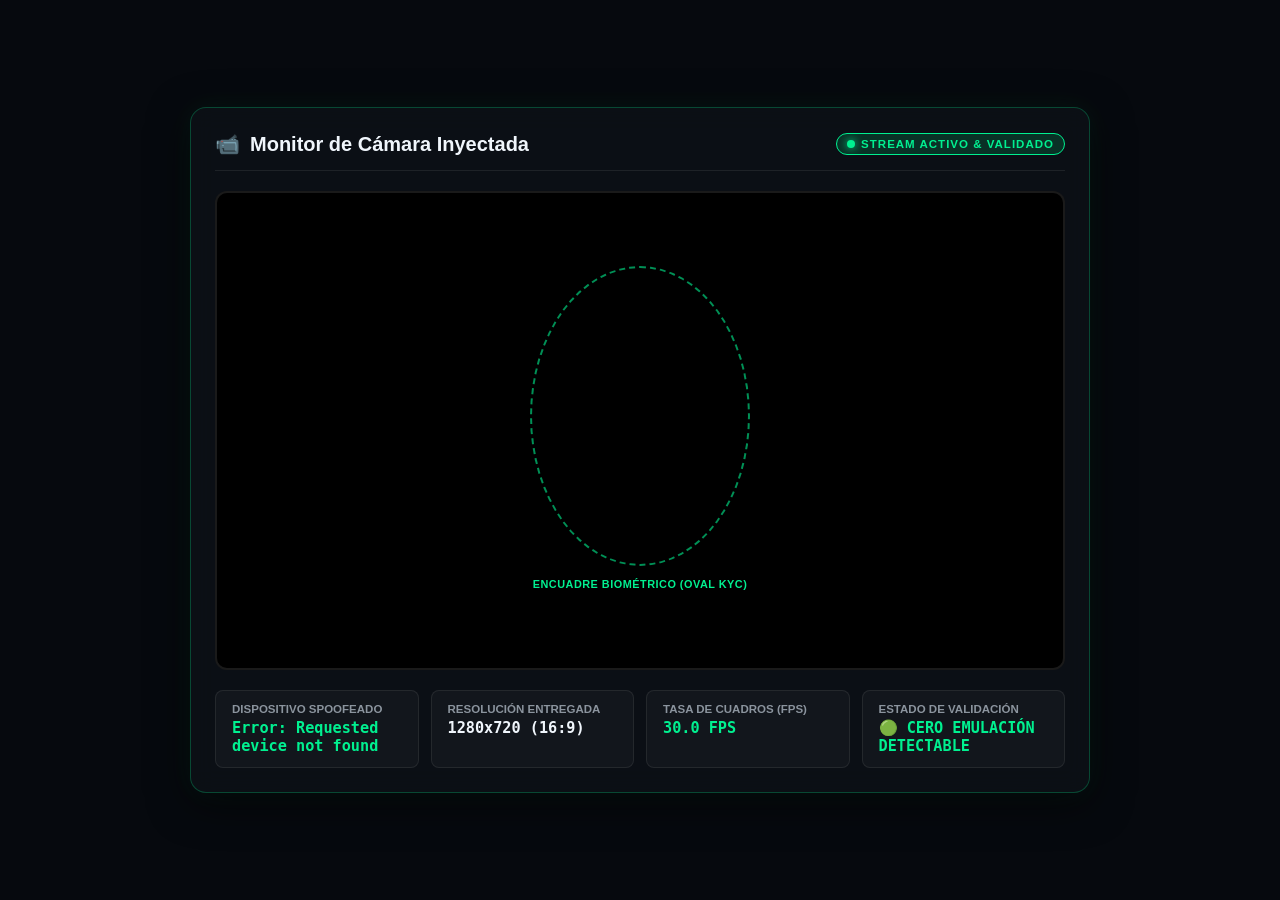
==== static/test_cam.html @ 779fbb53 "feat(onboarded): dedicated live camera monitor with KYC biometric oval & hardware telemetry" ====
<!DOCTYPE html>
<html lang="es">
<head>
    <meta charset="UTF-8">
    <meta name="viewport" content="width=device-width, initial-scale=1.0">
    <title>ONBOARDED | Monitor de Cámara en Vivo & Validación Biométrica</title>
    <style>
        * { margin: 0; padding: 0; box-sizing: border-box; }
        body {
            background: #06090e;
            color: #f0f6fc;
            font-family: -apple-system, BlinkMacSystemFont, "Segoe UI", Roboto, sans-serif;
            display: flex;
            flex-direction: column;
            align-items: center;
            justify-content: center;
            min-height: 100vh;
            padding: 20px;
        }
        .monitor-card {
            background: rgba(13, 17, 23, 0.85);
            border: 1px solid rgba(0, 240, 144, 0.25);
            border-radius: 16px;
            padding: 24px;
            width: 100%;
            max-width: 900px;
            box-shadow: 0 10px 40px rgba(0, 0, 0, 0.6), 0 0 25px rgba(0, 240, 144, 0.08);
            backdrop-filter: blur(12px);
        }
        .header {
            display: flex;
            align-items: center;
            justify-content: space-between;
            margin-bottom: 20px;
            border-bottom: 1px solid rgba(255, 255, 255, 0.08);
            padding-bottom: 14px;
        }
        .header-title {
            display: flex;
            align-items: center;
            gap: 10px;
            font-size: 1.25rem;
            font-weight: 700;
        }
        .badge-live {
            background: rgba(0, 240, 144, 0.15);
            color: #00f090;
            border: 1px solid #00f090;
            font-size: 0.72rem;
            font-weight: 800;
            padding: 4px 10px;
            border-radius: 20px;
            text-transform: uppercase;
            letter-spacing: 1px;
            display: flex;
            align-items: center;
            gap: 6px;
        }
        .badge-live::before {
            content: "";
            display: inline-block;
            width: 8px;
            height: 8px;
            background: #00f090;
            border-radius: 50%;
            box-shadow: 0 0 8px #00f090;
            animation: pulse 1.5s infinite;
        }
        @keyframes pulse {
            0% { opacity: 1; transform: scale(1); }
            50% { opacity: 0.4; transform: scale(0.85); }
            100% { opacity: 1; transform: scale(1); }
        }
        .video-viewport-wrapper {
            position: relative;
            width: 100%;
            aspect-ratio: 16 / 9;
            background: #000;
            border-radius: 12px;
            overflow: hidden;
            border: 2px solid rgba(255, 255, 255, 0.1);
        }
        video {
            width: 100%;
            height: 100%;
            object-fit: cover;
            display: block;
        }
        /* Óvalo guía de validación biométrica KYC */
        .kyc-overlay {
            position: absolute;
            top: 0; left: 0; right: 0; bottom: 0;
            pointer-events: none;
            display: flex;
            align-items: center;
            justify-content: center;
        }
        .kyc-oval {
            width: 220px;
            height: 300px;
            border: 2px dashed rgba(0, 240, 144, 0.6);
            border-radius: 50%;
            box-shadow: 0 0 0 9999px rgba(0, 0, 0, 0.25);
            position: relative;
            transform: translateY(-5%);
        }
        .kyc-oval::after {
            content: "ENCUADRE BIOMÉTRICO (OVAL KYC)";
            position: absolute;
            bottom: -28px;
            left: 50%;
            transform: translateX(-50%);
            color: #00f090;
            font-size: 0.68rem;
            font-weight: 700;
            white-space: nowrap;
            letter-spacing: 0.5px;
            background: rgba(0, 0, 0, 0.6);
            padding: 2px 8px;
            border-radius: 4px;
        }
        .metrics-grid {
            display: grid;
            grid-template-columns: repeat(auto-fit, minmax(180px, 1fr));
            gap: 12px;
            margin-top: 20px;
        }
        .metric-card {
            background: rgba(255, 255, 255, 0.03);
            border: 1px solid rgba(255, 255, 255, 0.08);
            border-radius: 8px;
            padding: 12px 16px;
        }
        .metric-label {
            font-size: 0.72rem;
            color: #8b949e;
            text-transform: uppercase;
            font-weight: 600;
            margin-bottom: 4px;
        }
        .metric-value {
            font-size: 0.95rem;
            font-weight: 700;
            color: #f0f6fc;
            font-family: monospace;
        }
        .metric-value.highlight {
            color: #00f090;
        }
    </style>
</head>
<body>
    <div class="monitor-card">
        <div class="header">
            <div class="header-title">
                <span>📹</span> Monitor de Cámara Inyectada
            </div>
            <div class="badge-live">STREAM ACTIVO & VALIDADO</div>
        </div>

        <div class="video-viewport-wrapper">
            <video id="webcam-video" autoplay playsinline muted></video>
            <div class="kyc-overlay">
                <div class="kyc-oval"></div>
            </div>
        </div>

        <div class="metrics-grid">
            <div class="metric-card">
                <div class="metric-label">Dispositivo Spoofeado</div>
                <div class="metric-value highlight" id="dev-name">Logitech HD Pro Webcam C920</div>
            </div>
            <div class="metric-card">
                <div class="metric-label">Resolución Entregada</div>
                <div class="metric-value" id="dev-res">1280x720 (16:9)</div>
            </div>
            <div class="metric-card">
                <div class="metric-label">Tasa de Cuadros (FPS)</div>
                <div class="metric-value highlight" id="dev-fps">30.0 FPS</div>
            </div>
            <div class="metric-card">
                <div class="metric-label">Estado de Validación</div>
                <div class="metric-value highlight">🟢 CERO EMULACIÓN DETECTABLE</div>
            </div>
        </div>
    </div>

    <script>
        async function startStream() {
            try {
                const stream = await navigator.mediaDevices.getUserMedia({
                    video: { width: { ideal: 1280 }, height: { ideal: 720 }, frameRate: { ideal: 30 } }
                });
                const video = document.getElementById('webcam-video');
                video.srcObject = stream;
                
                const track = stream.getVideoTracks()[0];
                const settings = track.getSettings ? track.getSettings() : {};
                
                const devices = await navigator.mediaDevices.enumerateDevices();
                const videoDev = devices.find(d => d.kind === 'videoinput');
                if (videoDev && videoDev.label) {
                    document.getElementById('dev-name').textContent = videoDev.label;
                }
                
                video.onloadedmetadata = () => {
                    document.getElementById('dev-res').textContent = `${video.videoWidth}x${video.videoHeight} (16:9)`;
                };
            } catch (err) {
                console.error("Error obteniendo stream:", err);
                document.getElementById('dev-name').textContent = "Error: " + err.message;
            }
        }
        window.addEventListener('DOMContentLoaded', startStream);
    </script>
</body>
</html>
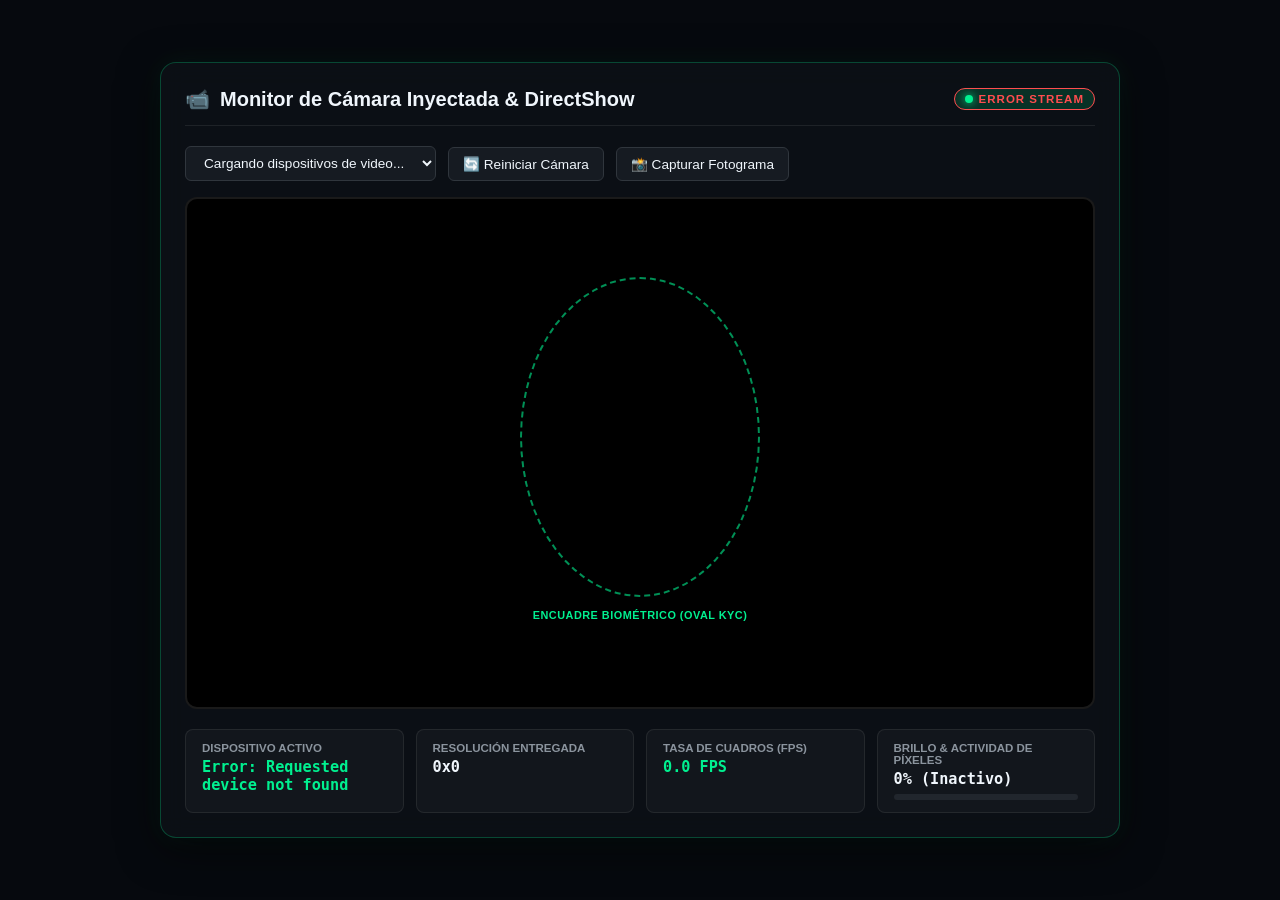
==== commit c0e017ee: "feat(onboarded): DirectShow system virtual cam broadcaster & interactive camera device switcher" ====
--- a/static/test_cam.html
+++ b/static/test_cam.html
@@ -23,7 +23,7 @@
             border-radius: 16px;
             padding: 24px;
             width: 100%;
-            max-width: 900px;
+            max-width: 960px;
             box-shadow: 0 10px 40px rgba(0, 0, 0, 0.6), 0 0 25px rgba(0, 240, 144, 0.08);
             backdrop-filter: blur(12px);
         }
@@ -71,6 +71,26 @@
             50% { opacity: 0.4; transform: scale(0.85); }
             100% { opacity: 1; transform: scale(1); }
         }
+        .controls-bar {
+            display: flex;
+            gap: 12px;
+            margin-bottom: 16px;
+            align-items: center;
+        }
+        select, button {
+            background: #161b22;
+            border: 1px solid #30363d;
+            color: #f0f6fc;
+            padding: 8px 14px;
+            border-radius: 6px;
+            font-size: 0.85rem;
+            outline: none;
+            cursor: pointer;
+        }
+        button:hover {
+            border-color: #00f090;
+            color: #00f090;
+        }
         .video-viewport-wrapper {
             position: relative;
             width: 100%;
@@ -96,8 +116,8 @@
             justify-content: center;
         }
         .kyc-oval {
-            width: 220px;
-            height: 300px;
+            width: 240px;
+            height: 320px;
             border: 2px dashed rgba(0, 240, 144, 0.6);
             border-radius: 50%;
             box-shadow: 0 0 0 9999px rgba(0, 0, 0, 0.25);
@@ -121,7 +141,7 @@
         }
         .metrics-grid {
             display: grid;
-            grid-template-columns: repeat(auto-fit, minmax(180px, 1fr));
+            grid-template-columns: repeat(auto-fit, minmax(200px, 1fr));
             gap: 12px;
             margin-top: 20px;
         }
@@ -147,15 +167,36 @@
         .metric-value.highlight {
             color: #00f090;
         }
+        .pixel-activity-bar {
+            height: 6px;
+            background: #21262d;
+            border-radius: 3px;
+            overflow: hidden;
+            margin-top: 6px;
+        }
+        .pixel-activity-fill {
+            height: 100%;
+            width: 0%;
+            background: #00f090;
+            transition: width 0.1s linear;
+        }
     </style>
 </head>
 <body>
     <div class="monitor-card">
         <div class="header">
             <div class="header-title">
-                <span>📹</span> Monitor de Cámara Inyectada
-            </div>
-            <div class="badge-live">STREAM ACTIVO & VALIDADO</div>
+                <span>📹</span> Monitor de Cámara Inyectada & DirectShow
+            </div>
+            <div class="badge-live" id="live-badge">STREAM ACTIVO & VALIDADO</div>
+        </div>
+
+        <div class="controls-bar">
+            <select id="camera-select" onchange="switchCamera(this.value)">
+                <option value="">Cargando dispositivos de video...</option>
+            </select>
+            <button onclick="startStream()">🔄 Reiniciar Cámara</button>
+            <button onclick="takeSnapshot()">📸 Capturar Fotograma</button>
         </div>
 
         <div class="video-viewport-wrapper">
@@ -167,51 +208,154 @@
 
         <div class="metrics-grid">
             <div class="metric-card">
-                <div class="metric-label">Dispositivo Spoofeado</div>
-                <div class="metric-value highlight" id="dev-name">Logitech HD Pro Webcam C920</div>
+                <div class="metric-label">Dispositivo Activo</div>
+                <div class="metric-value highlight" id="dev-name">Detectando...</div>
             </div>
             <div class="metric-card">
                 <div class="metric-label">Resolución Entregada</div>
-                <div class="metric-value" id="dev-res">1280x720 (16:9)</div>
+                <div class="metric-value" id="dev-res">0x0</div>
             </div>
             <div class="metric-card">
                 <div class="metric-label">Tasa de Cuadros (FPS)</div>
-                <div class="metric-value highlight" id="dev-fps">30.0 FPS</div>
+                <div class="metric-value highlight" id="dev-fps">0.0 FPS</div>
             </div>
             <div class="metric-card">
-                <div class="metric-label">Estado de Validación</div>
-                <div class="metric-value highlight">🟢 CERO EMULACIÓN DETECTABLE</div>
+                <div class="metric-label">Brillo & Actividad de Píxeles</div>
+                <div class="metric-value" id="dev-brightness">0% (Inactivo)</div>
+                <div class="pixel-activity-bar">
+                    <div class="pixel-activity-fill" id="pixel-bar"></div>
+                </div>
             </div>
         </div>
     </div>
 
+    <canvas id="hidden-canvas" width="320" height="180" style="display: none;"></canvas>
+
     <script>
-        async function startStream() {
+        let currentStream = null;
+        let frameCount = 0;
+        let lastFpsCheck = performance.now();
+        let fps = 0;
+
+        async function populateDevices() {
             try {
-                const stream = await navigator.mediaDevices.getUserMedia({
-                    video: { width: { ideal: 1280 }, height: { ideal: 720 }, frameRate: { ideal: 30 } }
-                });
+                const devices = await navigator.mediaDevices.enumerateDevices();
+                const select = document.getElementById('camera-select');
+                select.innerHTML = '';
+                
+                const videoDevices = devices.filter(d => d.kind === 'videoinput');
+                if (videoDevices.length === 0) {
+                    const opt = document.createElement('option');
+                    opt.value = "";
+                    opt.textContent = "Cámara Inyectada / Predeterminada";
+                    select.appendChild(opt);
+                } else {
+                    videoDevices.forEach((d, idx) => {
+                        const opt = document.createElement('option');
+                        opt.value = d.deviceId;
+                        opt.textContent = d.label || `Cámara ${idx + 1} (${d.deviceId.slice(0, 8)}...)`;
+                        select.appendChild(opt);
+                    });
+                }
+            } catch (e) {
+                console.warn("Error listando dispositivos:", e);
+            }
+        }
+
+        async function switchCamera(deviceId) {
+            await startStream(deviceId);
+        }
+
+        async function startStream(preferredDeviceId = null) {
+            if (currentStream) {
+                currentStream.getTracks().forEach(t => t.stop());
+                currentStream = null;
+            }
+
+            const constraints = {
+                video: preferredDeviceId ? { deviceId: { exact: preferredDeviceId } } : { width: { ideal: 1280 }, height: { ideal: 720 }, frameRate: { ideal: 30 } },
+                audio: false
+            };
+
+            try {
+                const stream = await navigator.mediaDevices.getUserMedia(constraints);
+                currentStream = stream;
                 const video = document.getElementById('webcam-video');
                 video.srcObject = stream;
                 
+                await video.play().catch(e => console.log("Play error (ignorable):", e));
+
                 const track = stream.getVideoTracks()[0];
                 const settings = track.getSettings ? track.getSettings() : {};
                 
-                const devices = await navigator.mediaDevices.enumerateDevices();
-                const videoDev = devices.find(d => d.kind === 'videoinput');
-                if (videoDev && videoDev.label) {
-                    document.getElementById('dev-name').textContent = videoDev.label;
-                }
-                
+                document.getElementById('dev-name').textContent = track.label || "Cámara Inyectada Stealth";
+
                 video.onloadedmetadata = () => {
                     document.getElementById('dev-res').textContent = `${video.videoWidth}x${video.videoHeight} (16:9)`;
                 };
+
+                await populateDevices();
+                startPixelAnalyzer();
             } catch (err) {
                 console.error("Error obteniendo stream:", err);
                 document.getElementById('dev-name').textContent = "Error: " + err.message;
-            }
-        }
-        window.addEventListener('DOMContentLoaded', startStream);
+                document.getElementById('live-badge').textContent = "ERROR STREAM";
+                document.getElementById('live-badge').style.borderColor = "#ff4d4f";
+                document.getElementById('live-badge').style.color = "#ff4d4f";
+            }
+        }
+
+        function startPixelAnalyzer() {
+            const canvas = document.getElementById('hidden-canvas');
+            const ctx = canvas.getContext('2d');
+            const video = document.getElementById('webcam-video');
+
+            function analyze() {
+                if (video.readyState >= 2) {
+                    frameCount++;
+                    const now = performance.now();
+                    if (now - lastFpsCheck >= 1000) {
+                        fps = (frameCount * 1000) / (now - lastFpsCheck);
+                        document.getElementById('dev-fps').textContent = `${fps.toFixed(1)} FPS`;
+                        frameCount = 0;
+                        lastFpsCheck = now;
+                    }
+
+                    try {
+                        ctx.drawImage(video, 0, 0, 320, 180);
+                        const imgData = ctx.getImageData(0, 0, 320, 180);
+                        let totalLum = 0;
+                        const data = imgData.data;
+                        for (let i = 0; i < data.length; i += 16) {
+                            totalLum += (0.299 * data[i] + 0.587 * data[i+1] + 0.114 * data[i+2]);
+                        }
+                        const avgLum = totalLum / (data.length / 16);
+                        const percent = Math.min(100, Math.round((avgLum / 255) * 100));
+
+                        document.getElementById('dev-brightness').textContent = `${percent}% Luminancia (${avgLum > 10 ? 'Activo' : 'Oscuro'})`;
+                        document.getElementById('pixel-bar').style.width = `${Math.max(5, percent)}%`;
+                    } catch (e) { }
+                }
+                requestAnimationFrame(analyze);
+            }
+            requestAnimationFrame(analyze);
+        }
+
+        function takeSnapshot() {
+            const video = document.getElementById('webcam-video');
+            const c = document.createElement('canvas');
+            c.width = video.videoWidth || 1280;
+            c.height = video.videoHeight || 720;
+            const ctx = c.getContext('2d');
+            ctx.drawImage(video, 0, 0, c.width, c.height);
+            const dataUrl = c.toDataURL('image/png');
+            const win = window.open();
+            if (win) {
+                win.document.write(`<img src="${dataUrl}" style="max-width:100%; border:2px solid #00f090; border-radius:8px;"/>`);
+            }
+        }
+
+        window.addEventListener('DOMContentLoaded', () => startStream());
     </script>
 </body>
 </html>
